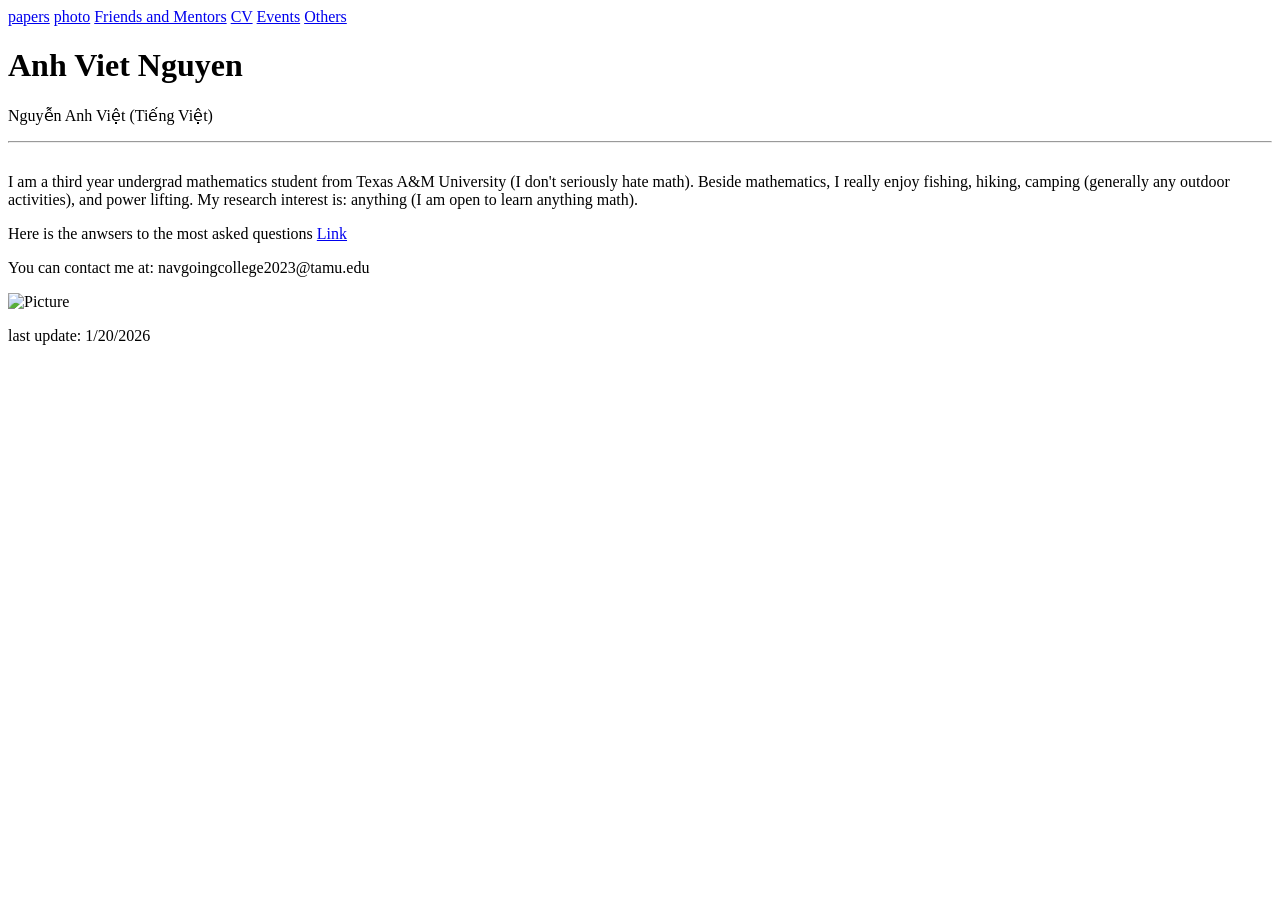
==== index.html @ c54f8e95 "Add initial HTML structure for Viet's website" ====
<!DOCTYPE html>
<html lang="en">
<head>
  <meta charset="UTF-8" />
  <meta name="viewport" content="width=device-width, initial-scale=1.0" />

  <title>Viet's website</title>

  <!-- Link CSS -->
  <link rel="stylesheet" href="style.css" />
</head>
<body>

  <header>
  <nav class="nav">
    <a href="papers.html">papers</a>
    <a href="photos.html">photo</a>
    <a href="friends_mentors.html"> Friends and Mentors</a>
    <a href="cv.pdf" target="_blank">CV</a>
    <a href="events.html">Events</a>
    <a href="other.html">Others</a>
  </nav>
  </header>

<main class="hero">
  <div class="hero-text">
    <h1>Anh Viet Nguyen</h1>
    <p>Nguyễn Anh Việt (Tiếng Việt)</p>
    <hr>
    <p style="margin-top: 30px;">
      I am a third year undergrad mathematics student from Texas A&M University (I don't seriously hate math).
      Beside mathematics, I really enjoy fishing, hiking, camping (generally any outdoor activities), and power lifting.
      My research interest is: anything (I am open to learn anything math).
    </p>

    <p style="margin-top: 10px;">Here is the anwsers to the most asked questions <a href="me.html" >Link</a> </p>
      
    <p style="margin-top: 10px;"> You can contact me at: navgoingcollege2023@tamu.edu</p>
  </div>

  <div class="hero-image">
    <img src="profile.jpg" alt="Picture" />
  </div>
</main>

  <footer>
    <p>last update: 1/20/2026</p>
  </footer>

  <!-- Link JavaScript -->
  <script src="script.js"></script>
</body>
</html>
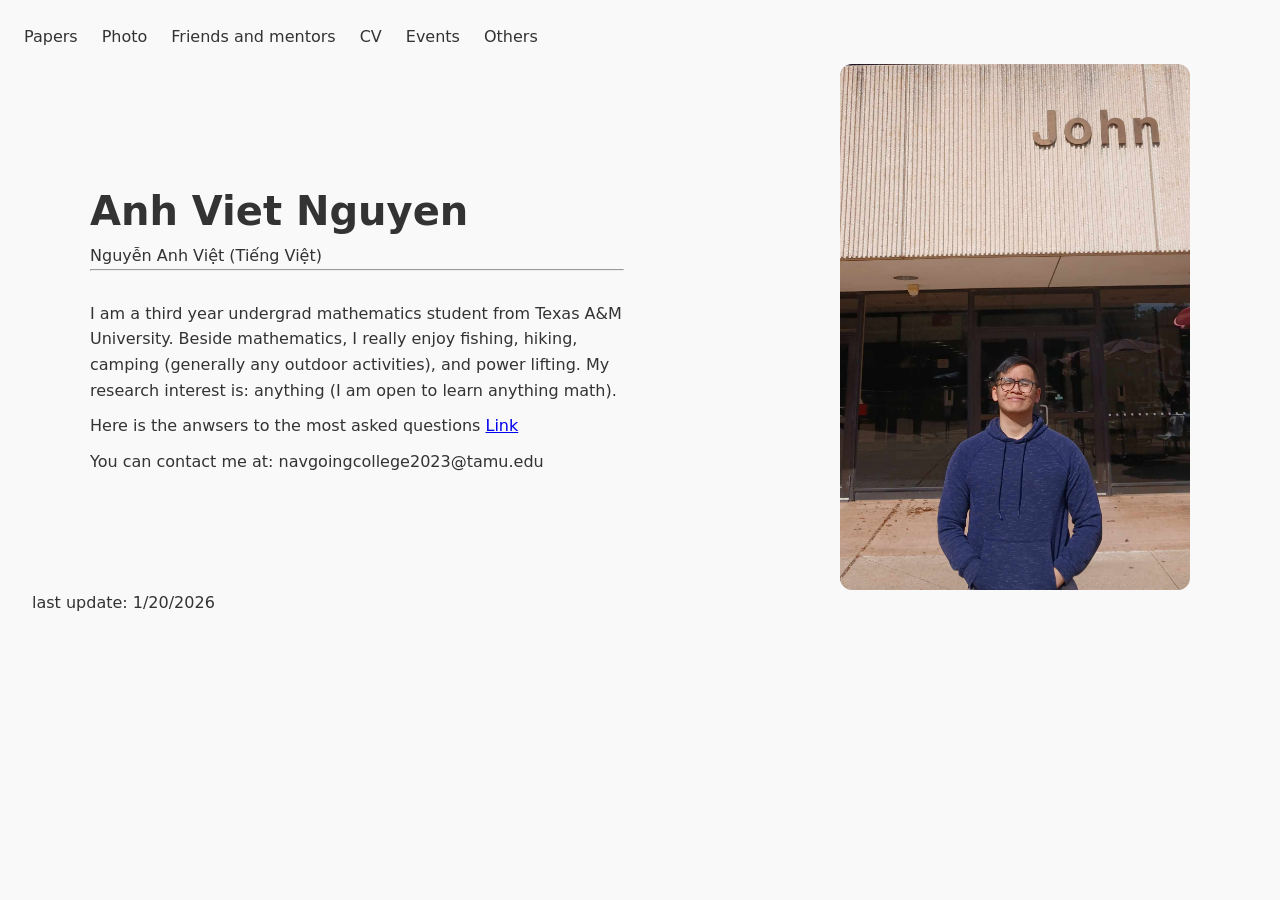
==== commit ede9b9cc: "Update navigation links and fix text formatting" ====
--- a/index.html
+++ b/index.html
@@ -13,9 +13,9 @@
 
   <header>
   <nav class="nav">
-    <a href="papers.html">papers</a>
-    <a href="photos.html">photo</a>
-    <a href="friends_mentors.html"> Friends and Mentors</a>
+    <a href="papers.html">Papers</a>
+    <a href="photos.html">Photo</a>
+    <a href="friends_mentors.html"> Friends and mentors</a>
     <a href="cv.pdf" target="_blank">CV</a>
     <a href="events.html">Events</a>
     <a href="other.html">Others</a>
@@ -28,7 +28,7 @@
     <p>Nguyễn Anh Việt (Tiếng Việt)</p>
     <hr>
     <p style="margin-top: 30px;">
-      I am a third year undergrad mathematics student from Texas A&M University (I don't seriously hate math).
+      I am a third year undergrad mathematics student from Texas A&M University.
       Beside mathematics, I really enjoy fishing, hiking, camping (generally any outdoor activities), and power lifting.
       My research interest is: anything (I am open to learn anything math).
     </p>
--- a/style.css
+++ b/style.css
@@ -0,0 +1,92 @@
+* {
+  box-sizing: border-box;
+  margin: 0;
+  padding: 0;
+}
+
+body {
+  font-family: system-ui, -apple-system, BlinkMacSystemFont, sans-serif;
+  line-height: 1.6;
+  padding: 2rem;
+  background: #f9f9f9;
+  color: #333;
+}
+
+header {
+  margin-bottom: 2rem;
+}
+
+h1 {
+  font-size: 2.5rem;
+}
+
+section {
+  margin-bottom: 2rem;
+}
+
+.hero {
+  display: flex;
+  align-items: center;
+  justify-content: space-between;
+  gap: 2rem;
+  max-width: 1100px;
+  margin: 0 auto;
+}
+
+.hero-text {
+  flex: 1;
+}
+
+.hero-image {
+  flex: 1;
+  display: flex;
+  justify-content: flex-end;
+}
+
+.hero-image img {
+  max-width: 350px;
+  width: 100%;
+  border-radius: 12px;
+}
+
+/* Mobile */
+@media (max-width: 768px) {
+  .hero {
+    flex-direction: column;
+    text-align: center;
+  }
+
+  .hero-image {
+    justify-content: center;
+  }
+}
+
+.nav {
+  position: absolute;
+  top: 1.5rem;
+  left: 1.5rem;
+  display: flex;
+  gap: 1.5rem;
+}
+
+.nav a {
+  text-decoration: none;
+  font-size: 1rem;
+  color: #333;
+}
+
+.nav a:hover {
+  text-decoration: underline;
+}
+
+.photo-grid {
+  display: grid;
+  grid-template-columns: repeat(auto-fill, minmax(250px, 1fr));
+  gap: 1rem;
+  margin-top: 2rem;
+}
+
+.photo-grid img {
+  width: 100%;
+  border-radius: 8px;
+}
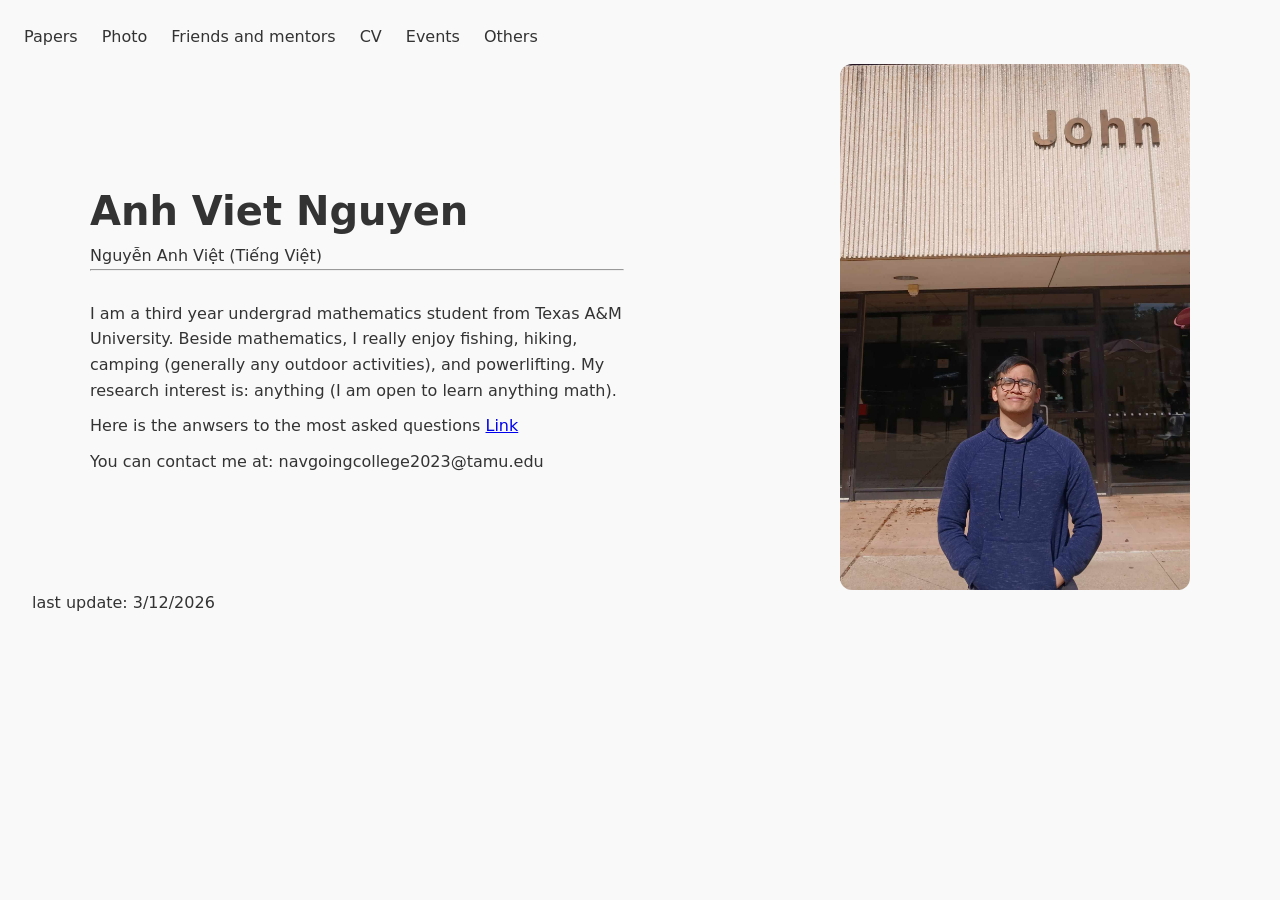
==== commit b8f33fe8: "Update index.html" ====
--- a/index.html
+++ b/index.html
@@ -29,7 +29,7 @@
     <hr>
     <p style="margin-top: 30px;">
       I am a third year undergrad mathematics student from Texas A&M University.
-      Beside mathematics, I really enjoy fishing, hiking, camping (generally any outdoor activities), and power lifting.
+      Beside mathematics, I really enjoy fishing, hiking, camping (generally any outdoor activities), and powerlifting.
       My research interest is: anything (I am open to learn anything math).
     </p>
 
@@ -44,7 +44,7 @@
 </main>
 
   <footer>
-    <p>last update: 1/20/2026</p>
+    <p>last update: 3/12/2026</p>
   </footer>
 
   <!-- Link JavaScript -->
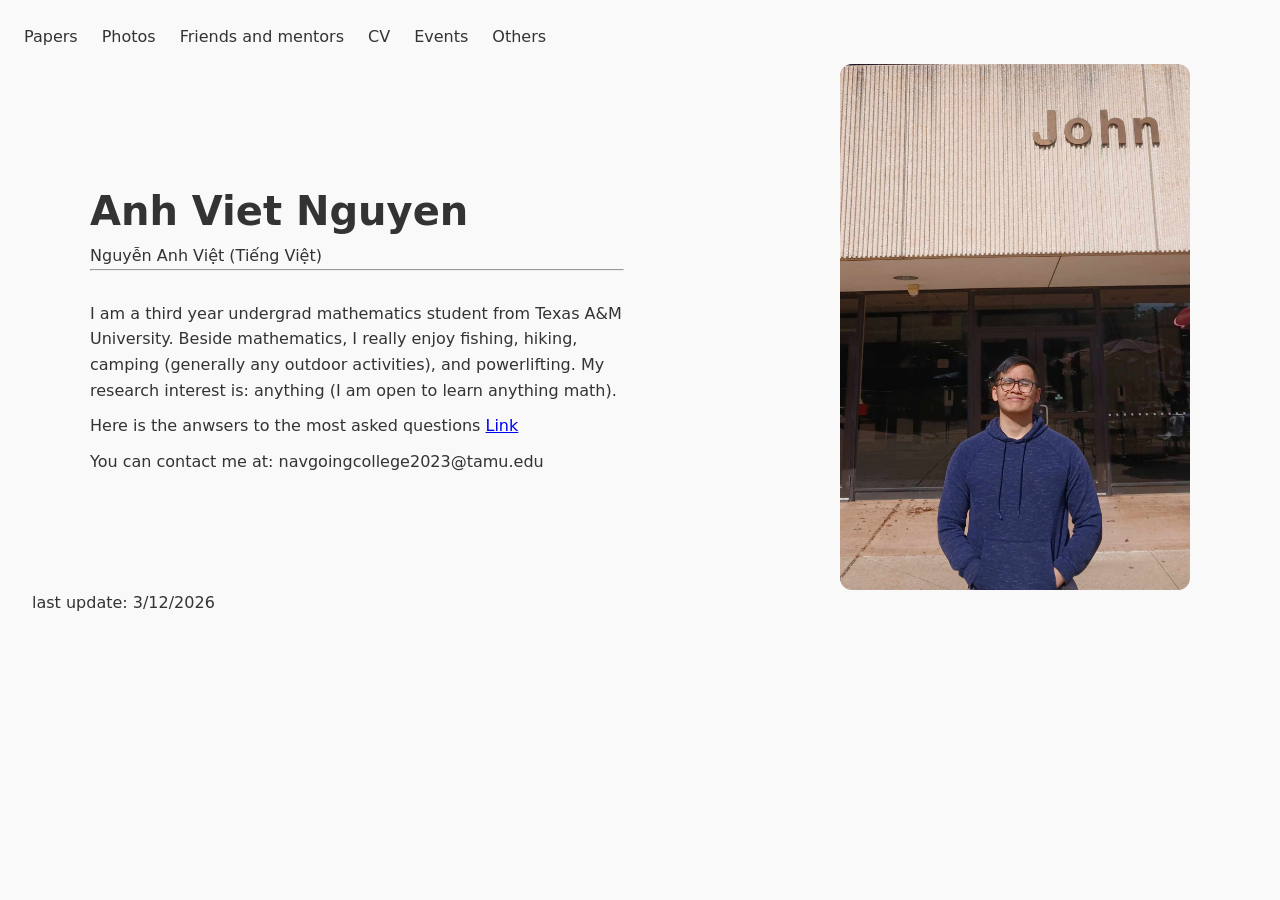
==== commit 6467cdfb: "Update index.html" ====
--- a/index.html
+++ b/index.html
@@ -14,7 +14,7 @@
   <header>
   <nav class="nav">
     <a href="papers.html">Papers</a>
-    <a href="photos.html">Photo</a>
+    <a href="photos.html">Photos</a>
     <a href="friends_mentors.html"> Friends and mentors</a>
     <a href="cv.pdf" target="_blank">CV</a>
     <a href="events.html">Events</a>
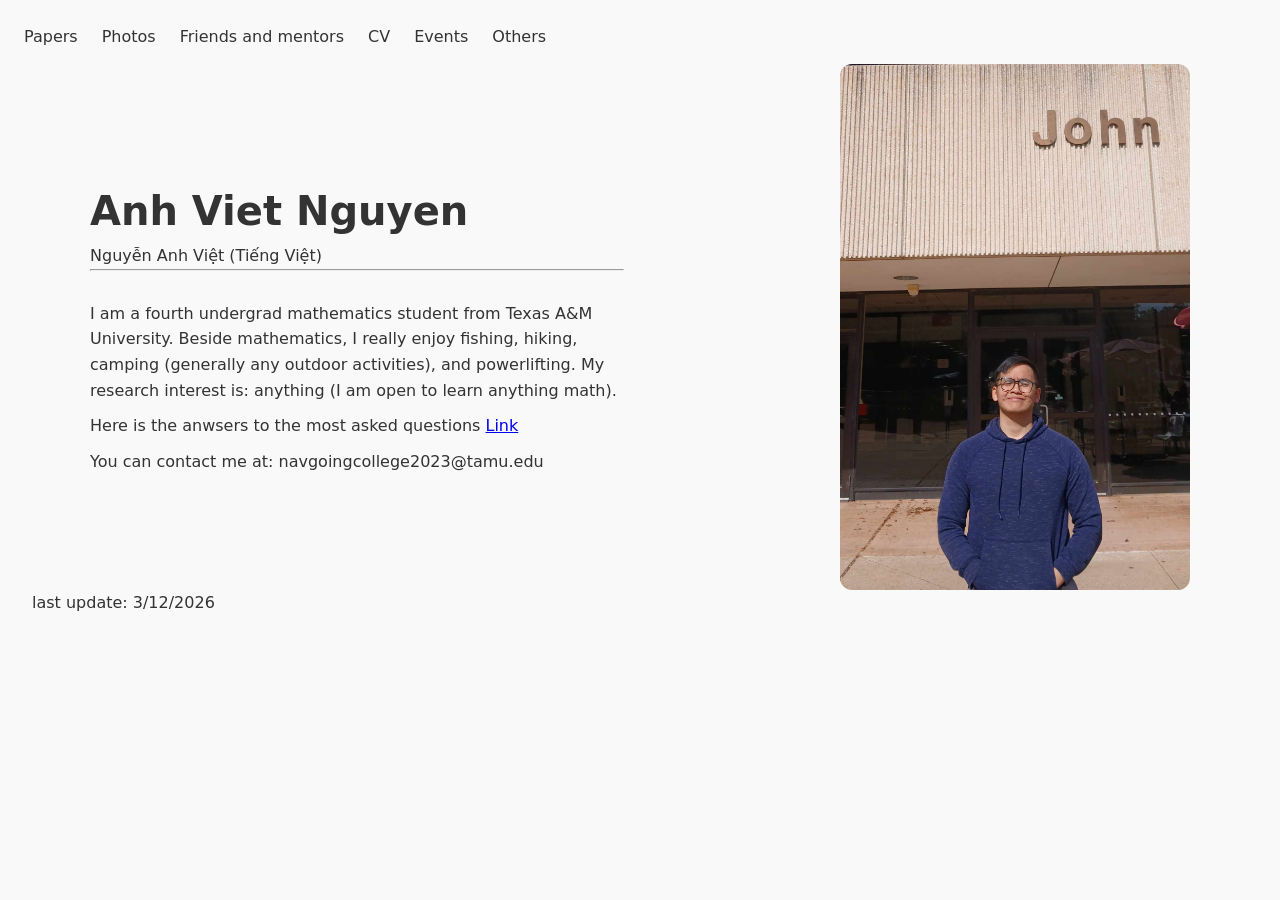
==== commit 6d109378: "Update index.html" ====
--- a/index.html
+++ b/index.html
@@ -28,7 +28,7 @@
     <p>Nguyễn Anh Việt (Tiếng Việt)</p>
     <hr>
     <p style="margin-top: 30px;">
-      I am a third year undergrad mathematics student from Texas A&M University.
+      I am a fourth undergrad mathematics student from Texas A&M University.
       Beside mathematics, I really enjoy fishing, hiking, camping (generally any outdoor activities), and powerlifting.
       My research interest is: anything (I am open to learn anything math).
     </p>
